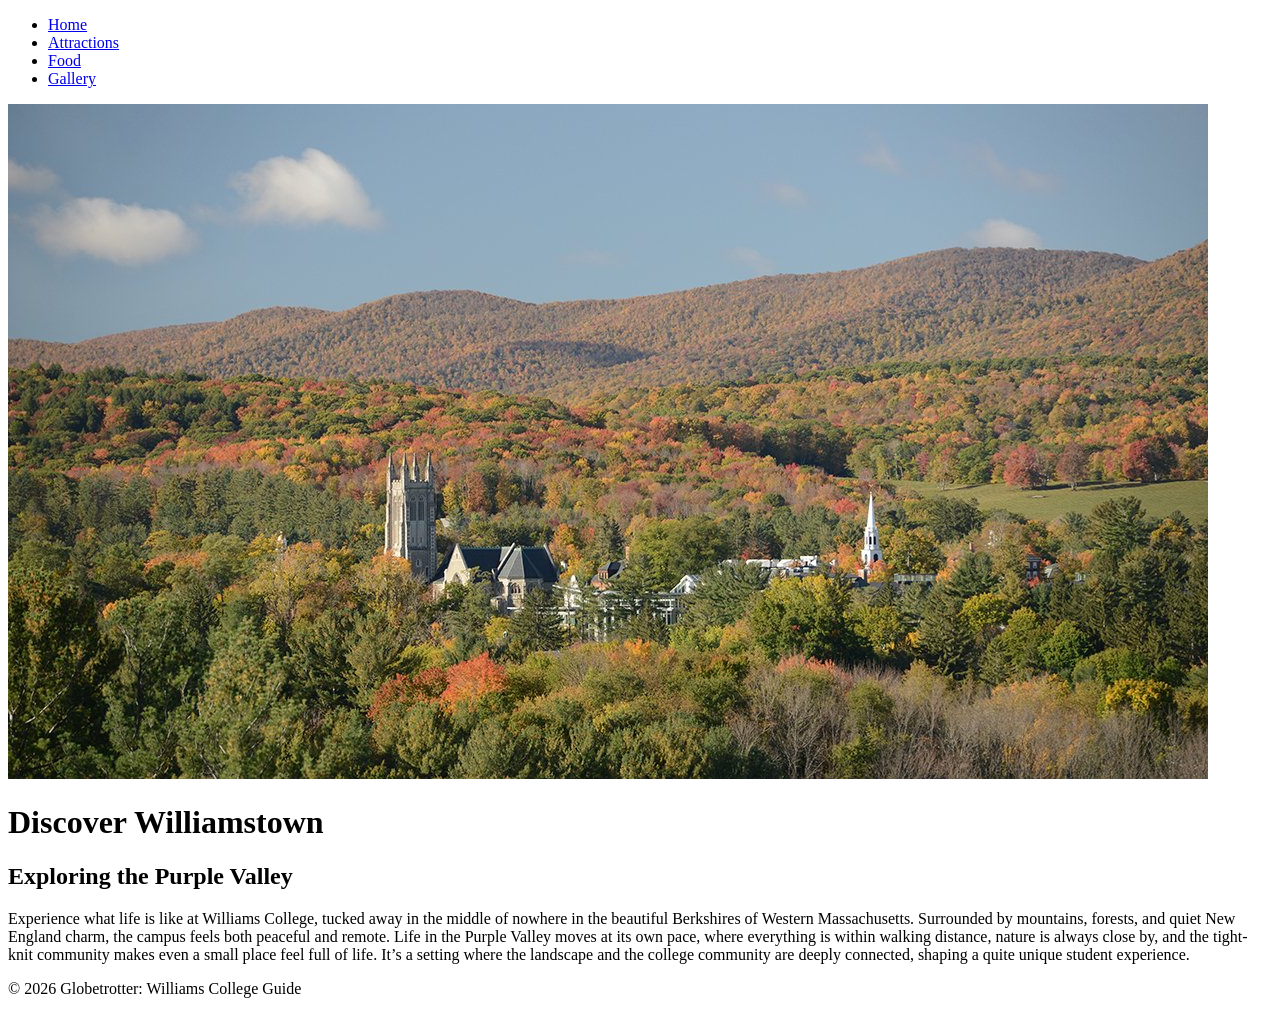
==== index.html @ 4b072b8d "Add proper image files to html files, complete milestone 1 comments in decisions.md, upload new imag" ====
<!DOCTYPE html>
<html lang="en">
<head>
    <meta charset="UTF-8">
    <meta name="viewport" content="width=device-width, initial-scale=1.0">
    <title>Globetrotter: Williams College & The Purple Valley</title>
    <link rel="stylesheet" href="williams-colors.css">
</head>
<body>
    <header>
        <nav>
            <ul>
                <li><a href="index.html" class="active">Home</a></li>
                <li><a href="attractions.html">Attractions</a></li>
                <li><a href="food.html">Food</a></li>
                <li><a href="photo.html">Gallery</a></li>
            </ul>
        </nav>
        <img src="website_images/header_image.png" alt="Williamstown Header" class="header-image">
        <div class="header-container">
            <h1>Discover Williamstown</h1>
        </div>
    </header>

    <main>
        <section class="hero">
            <h2>Exploring the Purple Valley </h2>
            <p>Experience what life is like at Williams College, tucked away in the middle of nowhere in the beautiful Berkshires of Western Massachusetts. Surrounded by mountains, forests, and quiet New England charm, the campus feels both peaceful and remote. Life in the Purple Valley moves at its own pace, where everything is within walking distance, nature is always close by, and the tight-knit community makes even a small place feel full of life. It’s a setting where the landscape and the college community are deeply connected, shaping a quite unique student experience. </p>
        </section>
    </main>

    <footer>
        <p>&copy; 2026 Globetrotter: Williams College Guide</p>
    </footer>
</body>
</html>
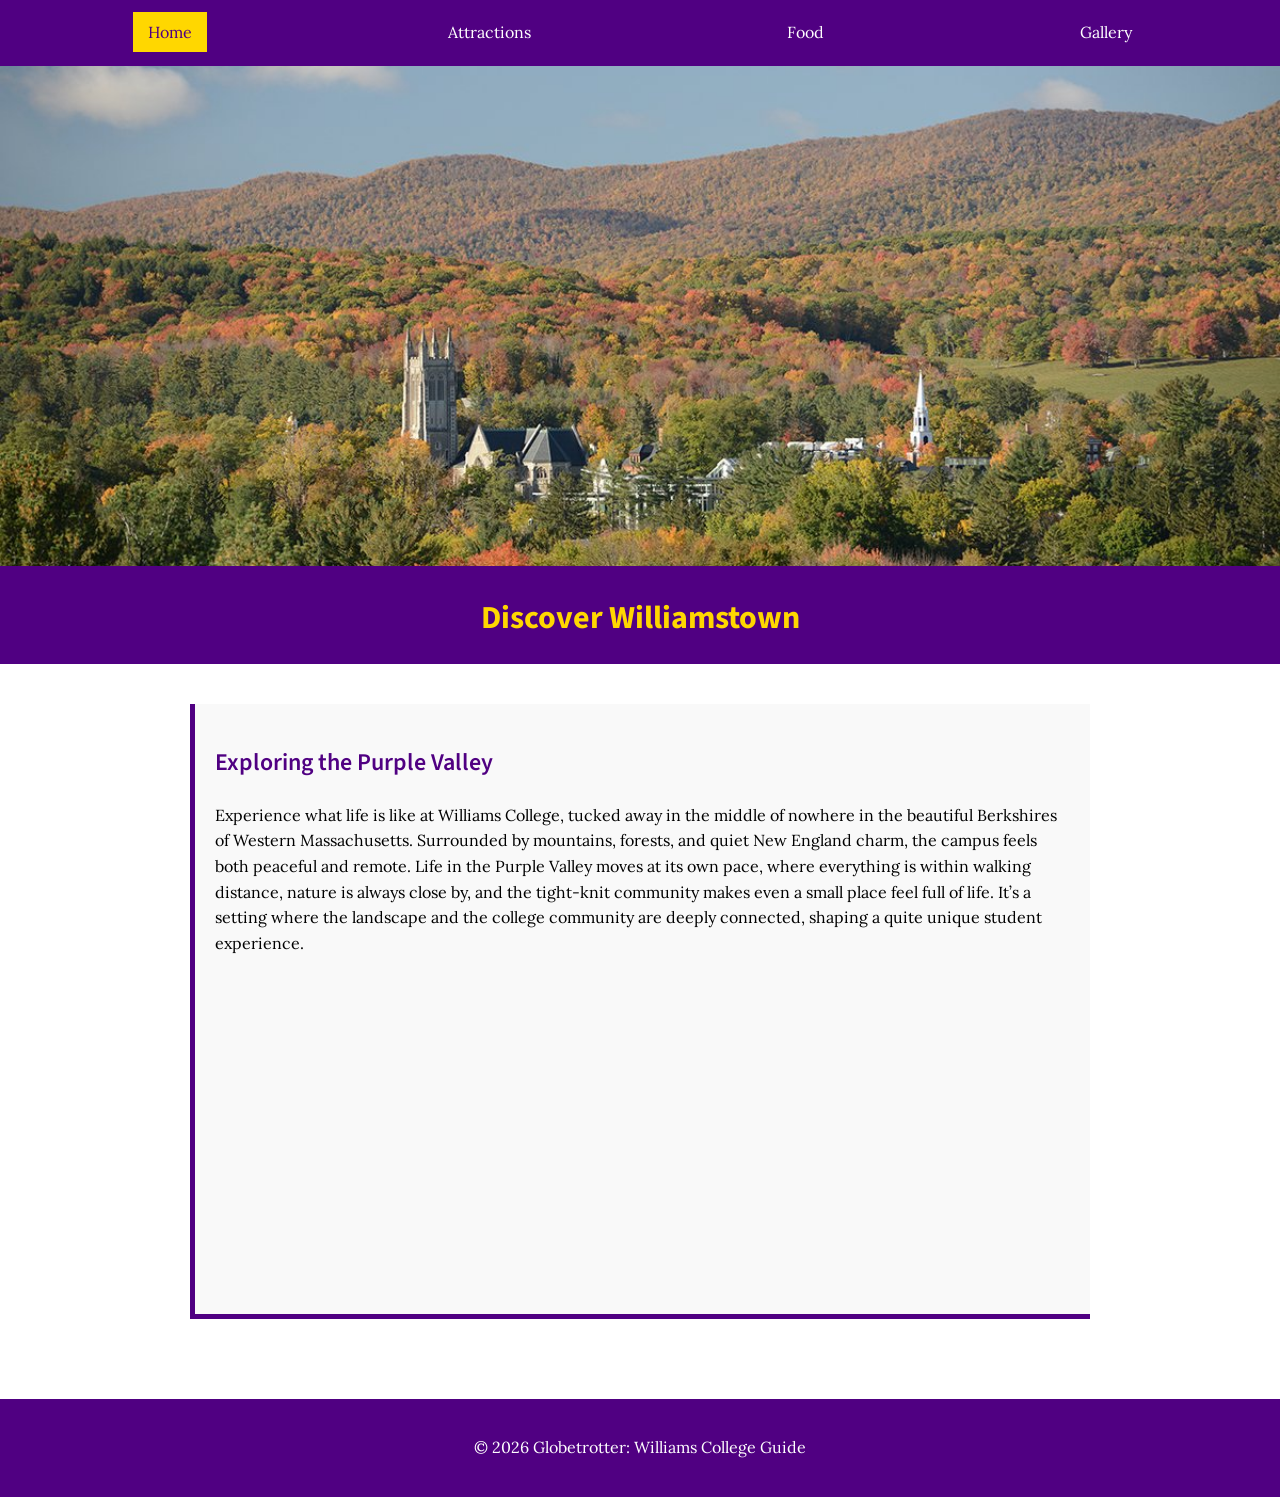
==== commit a9061895: "Add google map media content to index.html for navigation information" ====
--- a/index.html
+++ b/index.html
@@ -26,6 +26,16 @@
         <section class="hero">
             <h2>Exploring the Purple Valley </h2>
             <p>Experience what life is like at Williams College, tucked away in the middle of nowhere in the beautiful Berkshires of Western Massachusetts. Surrounded by mountains, forests, and quiet New England charm, the campus feels both peaceful and remote. Life in the Purple Valley moves at its own pace, where everything is within walking distance, nature is always close by, and the tight-knit community makes even a small place feel full of life. It’s a setting where the landscape and the college community are deeply connected, shaping a quite unique student experience. </p>
+
+            <div class="map-container">
+                <iframe src="https://www.google.com/maps/embed?pb=!1m18!1m12!1m3!1d23637.779850436785!2d-73.21574994999999!3d42.712468599999996!2m3!1f0!2f0!3f0!3m2!1i1024!2i768!4f13.1!3m3!1m2!1s0x89e0bc663e026639%3A0x29f26c4b0c66f4e!2sWilliams%20College!5e0!3m2!1sen!2sus!4v1234567890123!5m2!1sen!2sus"
+                        width="600"
+                        height="450"
+                        style="border:0;"
+                        allowfullscreen=""
+                        loading="lazy">
+                </iframe>
+            </div>
         </section>
     </main>
 
--- a/williams-colors.css
+++ b/williams-colors.css
@@ -0,0 +1,311 @@
+/* Williams College Color Scheme: Royal Purple, White, and Gold */
+
+/* Import Google Fonts similar to Williams College's typography */
+@import url('https://fonts.googleapis.com/css2?family=Lora:ital,wght@0,400;0,500;0,600;0,700;1,400;1,500;1,600;1,700&family=Source+Sans+3:ital,wght@0,300;0,400;0,600;0,700;1,300;1,400;1,600;1,700&display=swap');
+
+/* Set overall page background and text color */
+body {
+    background-color: white;
+    font-family: "Lora", Georgia, "Times New Roman", serif;
+    margin: 0;
+    font-size: 16px;
+    line-height: 1.6;
+    min-height: 100vh;
+    display: flex;
+    flex-direction: column;
+}
+
+/* Header styling with purple background */
+header {
+    background-color: #500082;
+    color: white;
+    padding: 0px;
+}
+
+/* Main heading style */
+h1 {
+    font-family: "Source Sans 3", "Helvetica Neue", Arial, sans-serif;
+    color: #FFD700;
+    text-align: center;
+    margin: 20px 0;
+    font-weight: 700;
+}
+
+/* Section headings */
+h2 {
+    font-family: "Source Sans 3", "Helvetica Neue", Arial, sans-serif;
+    color: #500082;
+    margin: 20px 0;
+    font-weight: 600;
+}
+
+/* Navigation menu - using Flexbox */
+nav ul {
+    display: flex;
+    justify-content: space-around;
+    list-style: none;
+    padding: 20px;
+    margin: 0;
+}
+
+nav li {
+    margin: 0;
+}
+
+nav a {
+    color: white;
+    text-decoration: none;
+    padding: 10px 15px;
+}
+
+nav a:hover {
+    background-color: #FFD700;
+    color: #500082;
+}
+
+nav a.active {
+    background-color: #FFD700;
+    color: #500082;
+}
+
+/* Header image */
+.header-image {
+    width: 100%;
+    max-height: 500px;
+    object-fit: cover;
+}
+
+/* Main content area */
+main {
+    max-width: 900px;
+    margin: 0 auto;
+    padding: 40px 20px;
+    flex: 1;
+}
+
+/* Hero section */
+.hero {
+    padding: 20px;
+    background-color: #f9f9f9;
+    border-left: 5px solid #500082;
+    border-bottom: 5px solid #500082;
+}
+
+.hero p {
+    line-height: 1.6;
+
+}
+
+/* Map container */
+.map-container {
+    margin-top: 30px;
+    text-align: center;
+}
+
+.map-container iframe {
+    width: 100%;
+    max-width: 600px;
+    height: 450px;
+    border: 3px solid #500082;
+}
+
+/* Subheadings (h3, h4, etc.) */
+h3, h4, h5, h6 {
+    font-family: "Source Sans 3", "Helvetica Neue", Arial, sans-serif;
+    font-weight: 600;
+}
+
+/* Footer styling */
+footer {
+    background-color: #500082;
+    color: white;
+    text-align: center;
+    padding: 20px;
+    margin-top: 40px;
+}
+
+/* Attractions grid - using Flexbox */
+.attractions-grid {
+    display: flex;
+    flex-wrap: wrap;
+    gap: 20px;
+    justify-content: center;
+}
+
+.attraction {
+    flex: 1 1 300px;
+    max-width: 400px;
+    padding: 20px;
+    background-color: #f9f9f9;
+    border-left: 5px solid #500082;
+    border-bottom: 5px solid #500082;
+}
+
+.attraction img {
+    width: 100%;
+    height: 250px;
+    object-fit: cover;
+    margin: 10px 0;
+}
+
+.attraction h3 {
+    color: #500082;
+    margin-top: 0;
+}
+
+/* Food/Restaurant section - using Flexbox */
+.restaurants-grid {
+    display: flex;
+    flex-direction: column;
+    gap: 20px;
+    max-width: 700px;
+    margin: 0 auto;
+}
+
+.restaurant {
+    padding: 20px;
+    background-color: #f9f9f9;
+    border-left: 5px solid #500082;
+    border-bottom: 5px solid #500082;
+}
+
+.restaurant h3 {
+    color: #500082;
+    margin-top: 0;
+}
+
+.restaurant address {
+    font-style: normal;
+    color: #666;
+    margin: 5px 0;
+}
+
+.website-button {
+    display: inline-block;
+    margin-top: 10px;
+    padding: 8px 15px;
+    background-color: #500082;
+    color: white;
+    text-decoration: none;
+}
+
+.website-button:hover {
+    background-color: #FFD700;
+    color: #500082;
+}
+
+/* Gallery - using Flexbox */
+.gallery {
+    display: flex;
+    flex-wrap: wrap;
+    gap: 20px;
+    justify-content: center;
+}
+
+.gallery figure {
+    flex: 1 1 400px;
+    max-width: 450px;
+    margin: 0;
+    padding: 15px;
+    background-color: #f9f9f9;
+    border-left: 5px solid #500082;
+    border-bottom: 5px solid #500082;
+}
+
+.gallery img {
+    width: 100%;
+    height: 300px;
+    object-fit: cover;
+}
+
+.gallery figcaption {
+    margin-top: 10px;
+    color: #333;
+    font-size: 14px;
+    line-height: 1.4;
+}
+
+/* Page header section */
+.page-header {
+    text-align: center;
+    margin-bottom: 30px;
+}
+
+/* Media Queries */
+
+/* Mobile: 320px and up (default styles above work for mobile) */
+@media (min-width: 320px) {
+    /* Nav bar with minimal spacing on mobile */
+    nav ul {
+        padding: 20px 5px;
+        justify-content: space-between;
+    }
+
+    /* Single column for attractions on mobile */
+    .attractions-grid {
+        flex-direction: column;
+    }
+
+    .attraction {
+        max-width: 100%;
+    }
+
+    /* Single column for gallery on mobile */
+    .gallery {
+        flex-direction: column;
+    }
+
+    .gallery figure {
+        max-width: 100%;
+    }
+
+    /* Smaller map height on mobile */
+    .map-container iframe {
+        height: 300px;
+    }
+}
+
+/* Tablet: 768px and up */
+@media (min-width: 768px) {
+    /* Nav bar with more spacing */
+    nav ul {
+        padding: 20px 40px;
+    }
+
+    /* Attractions can show 2 per row */
+    .attractions-grid {
+        flex-direction: row;
+    }
+
+    /* Gallery can show 2 per row */
+    .gallery {
+        flex-direction: row;
+    }
+}
+
+/* Desktop: 1024px and up */
+@media (min-width: 1024px) {
+    /* Nav bar with full spacing */
+    nav ul {
+        padding: 20px;
+        justify-content: space-around;
+    }
+
+    /* Attractions show 3 per row (2 rows total for 6 items) */
+    .attractions-grid {
+        justify-content: center;
+    }
+
+    .attraction {
+        flex: 1 1 300px;
+    }
+
+    /* Gallery shows 2x2 grid (4 images) */
+    .gallery {
+        justify-content: center;
+    }
+
+    .gallery figure {
+        flex: 1 1 400px;
+    }
+}
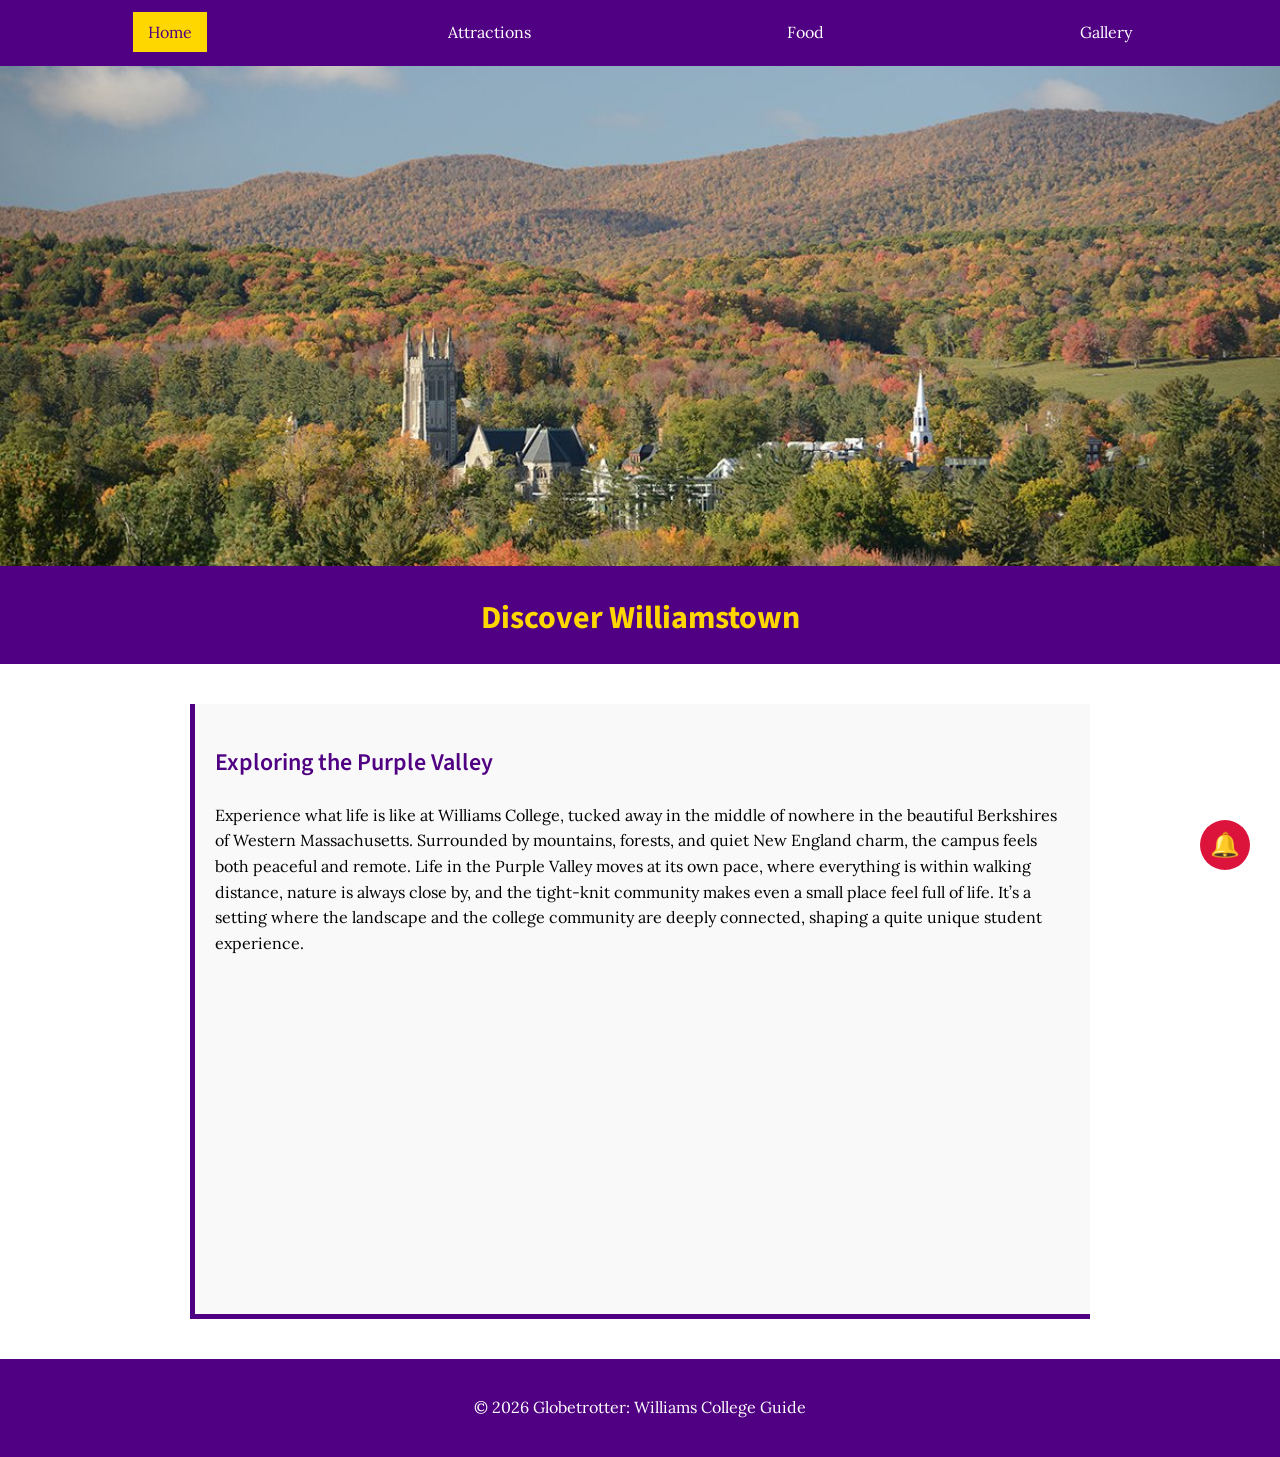
==== commit 4a98136a: "Add alert button for prompting user to enter contact info for newsletter" ====
--- a/index.html
+++ b/index.html
@@ -42,5 +42,42 @@
     <footer>
         <p>&copy; 2026 Globetrotter: Williams College Guide</p>
     </footer>
+
+    <!-- Newsletter Alert Button -->
+    <div class="newsletter-alert">
+        <button class="alert-button" onclick="openModal()">🔔</button>
+    </div>
+
+    <!-- Newsletter Modal -->
+    <div class="modal" id="newsletterModal" onclick="closeModal(event)">
+        <div class="modal-content" onclick="event.stopPropagation()">
+            <h2>Travel Newsletter</h2>
+            <p>Sign up for alerts about Williamstown and the Purple Valley!</p>
+            <form onsubmit="handleSubmit(event)">
+                <input type="text" placeholder="Name" required>
+                <input type="email" placeholder="Email" required>
+                <button type="submit" class="submit-btn">Sign Up</button>
+                <button type="button" class="close-btn" onclick="closeModal()">Close</button>
+            </form>
+        </div>
+    </div>
+
+    <script>
+        function openModal() {
+            document.getElementById('newsletterModal').classList.add('active');
+        }
+
+        function closeModal(event) {
+            if (!event || event.target.id === 'newsletterModal') {
+                document.getElementById('newsletterModal').classList.remove('active');
+            }
+        }
+
+        function handleSubmit(event) {
+            event.preventDefault();
+            alert('Thank you for signing up!');
+            closeModal();
+        }
+    </script>
 </body>
 </html>
--- a/williams-colors.css
+++ b/williams-colors.css
@@ -121,7 +121,7 @@
     color: white;
     text-align: center;
     padding: 20px;
-    margin-top: 40px;
+    margin-top: auto;
 }
 
 /* Attractions grid - using Flexbox */
@@ -231,6 +231,98 @@
     margin-bottom: 30px;
 }
 
+/* Newsletter Alert Button */
+.newsletter-alert {
+    position: fixed;
+    bottom: 30px;
+    right: 30px;
+    z-index: 1000;
+}
+
+.alert-button {
+    width: 50px;
+    height: 50px;
+    border-radius: 50%;
+    background-color: #DC143C;
+    border: none;
+    cursor: pointer;
+    font-size: 24px;
+    animation: flash 1.5s infinite;
+}
+
+.alert-button:hover {
+    animation: none;
+}
+
+@keyframes flash {
+    0%, 100% { opacity: 1; }
+    50% { opacity: 0.5; }
+}
+
+/* Modal */
+.modal {
+    display: none;
+    position: fixed;
+    top: 0;
+    left: 0;
+    width: 100%;
+    height: 100%;
+    background: rgba(0, 0, 0, 0.5);
+    z-index: 2000;
+}
+
+.modal.active {
+    display: flex;
+    justify-content: center;
+    align-items: center;
+}
+
+.modal-content {
+    background: white;
+    padding: 30px;
+    border-radius: 8px;
+    max-width: 400px;
+    width: 90%;
+}
+
+.modal-content h2 {
+    margin-top: 0;
+}
+
+.modal-content input {
+    width: 100%;
+    padding: 10px;
+    margin: 10px 0;
+    border: 1px solid #ddd;
+    border-radius: 4px;
+    box-sizing: border-box;
+}
+
+.modal-content button {
+    width: 100%;
+    padding: 12px;
+    margin-top: 10px;
+    border: none;
+    border-radius: 4px;
+    cursor: pointer;
+    font-weight: 600;
+}
+
+.submit-btn {
+    background-color: #500082;
+    color: white;
+}
+
+.submit-btn:hover {
+    background-color: #FFD700;
+    color: #500082;
+}
+
+.close-btn {
+    background-color: #ddd;
+    color: #333;
+}
+
 /* Media Queries */
 
 /* Mobile: 320px and up (default styles above work for mobile) */
